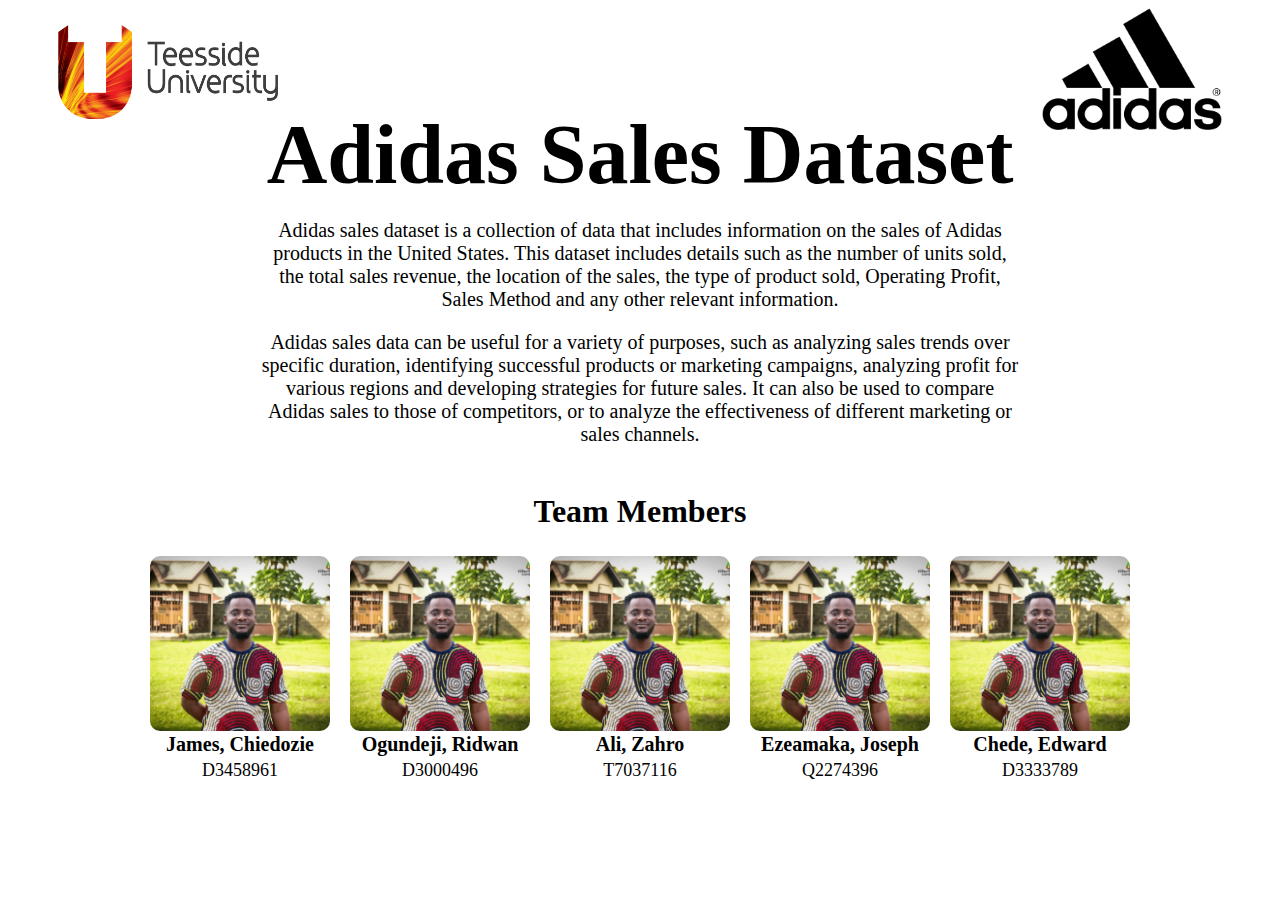
==== index.html @ a668b19e "add charts created" ====
<!DOCTYPE html>
<html>
  <head>
    <meta charset="utf-8" />
    <title>ICA Team X</title>
    <script src="https://d3js.org/d3.v7.min.js" charset="utf-8"></script>
  </head>
  <body>
    <style>
      #school_logo {
        width: 220px;
      }
      #adidas_logo {
        width: 180px;
      }
      #logo {
        display: flex;
        justify-content: space-between;
        padding: 0 50px;
      }
      #description {
        width: 60%;
        margin: 0 auto;
        margin-top: -80px;
      }
      #title {
        font-size: 42px;
        text-align: center;
        margin-bottom: -40px;
      }
      #text {
        text-align: center;
        font-size: 20px;
      }
      #team-members {
        width: 70%;
        margin: 0 auto;
        display: flex;
        flex-direction: column;
        align-items: center;
      }
      #team-members h2 {
        font-size: 32px;
      }
      #members-container {
        display: flex;
        gap: 20px;
      }
      .member-card {
        display: flex;
        flex-direction: column;
        align-items: center;
      }
      .img-container {
        width: 180px;
        height: 180px;
        border-radius: 20px;
      }

      .img-container img {
        max-width: 100%;
        max-height: 100%;
        display: block;
        margin: 0 auto;
        border-radius: 10px; /* Optional: Center the image horizontally */
      }
      .member-info h4 {
        font-size: 20px;
        margin-top: -3px;
      }
      .member-info p {
        font-size: 18px;
        margin-top: -23px;
        display: flex;
        flex-direction: column;
        align-items: center;
      }
      .members-link {
        text-decoration: none;
        color: black;
      }
    </style>

    <section id="logo">
      <img id="school_logo" src="./default-logo.png" alt="school logo" />
      <img id="adidas_logo" src="./adidas_logo.png" alt="adidas logo" />
    </section>
    <!-- <nav>
      <ol>
        <li>
          <a href="student-1"
            >Student 1:- Name: James, Chiedozie James Student ID: d3458961</a
          >
        </li>
        <li>
          <a href="student-2"
            >Student 2:- Name: Ogundeji. Ridwan Student ID: d</a
          >
        </li>
        <li>
          <a href="student-3">Student 3:- Name: Ali, Zahro Student ID: d</a>
        </li>
        <li>
          <a href="student-4">Student 4:- Name: Chede, Edward Student ID: d</a>
        </li>
        <li>
          <a href="student-2"
            >Student 5:- Name: Ezeamaka, Joseph Student ID: d</a
          >
        </li>
      </ol>
    </nav> -->

    <section id="description">
      <div id="title">
        <h1>Adidas Sales Dataset</h1>
      </div>
      <div id="text">
        <p>
          Adidas sales dataset is a collection of data that includes information
          on the sales of Adidas products in the United States. This dataset
          includes details such as the number of units sold, the total sales
          revenue, the location of the sales, the type of product sold,
          Operating Profit, Sales Method and any other relevant information.
        </p>
        <p>
          Adidas sales data can be useful for a variety of purposes, such as
          analyzing sales trends over specific duration, identifying successful
          products or marketing campaigns, analyzing profit for various regions
          and developing strategies for future sales. It can also be used to
          compare Adidas sales to those of competitors, or to analyze the
          effectiveness of different marketing or sales channels.
        </p>
      </div>
    </section>
    <section id="team-members">
      <h2>Team Members</h2>
      <div id="members-container">
        <a href="student-1" class="members-link">
          <div class="member-card">
            <div class="img-container">
              <img src="./my-photo.jpeg" alt="James photo" />
            </div>
            <div class="member-info">
              <h4>James, Chiedozie</h4>
              <p>D3458961</p>
            </div>
          </div>
        </a>
        <a href="student-2" class="members-link">
          <div class="member-card">
            <div class="img-container">
              <img src="./my-photo.jpeg" alt="Ridwan photo" />
            </div>
            <div class="member-info">
              <h4>Ogundeji, Ridwan</h4>
              <p>D3000496</p>
            </div>
          </div>
        </a>
        <a href="student-3" class="members-link">
          <div class="member-card">
            <div class="img-container">
              <img src="./my-photo.jpeg" alt="Joseph photo" />
            </div>
            <div class="member-info">
              <h4>Ali, Zahro</h4>
              <p>T7037116</p>
            </div>
          </div>
        </a>
        <a href="student-4" class="members-link">
          <div class="member-card">
            <div class="img-container">
              <img src="./my-photo.jpeg" alt="Zahro photo" />
            </div>
            <div class="member-info">
              <h4>Ezeamaka, Joseph</h4>
              <p>Q2274396</p>
            </div>
          </div>
        </a>
        <a href="student-5" class="members-link">
          <div class="member-card">
            <div class="img-container">
              <img src="./my-photo.jpeg" alt="Edward photo" />
            </div>
            <div class="member-info">
              <h4>Chede, Edward</h4>
              <p>D3333789</p>
            </div>
          </div>
        </a>
      </div>
    </section>
  </body>
</html>
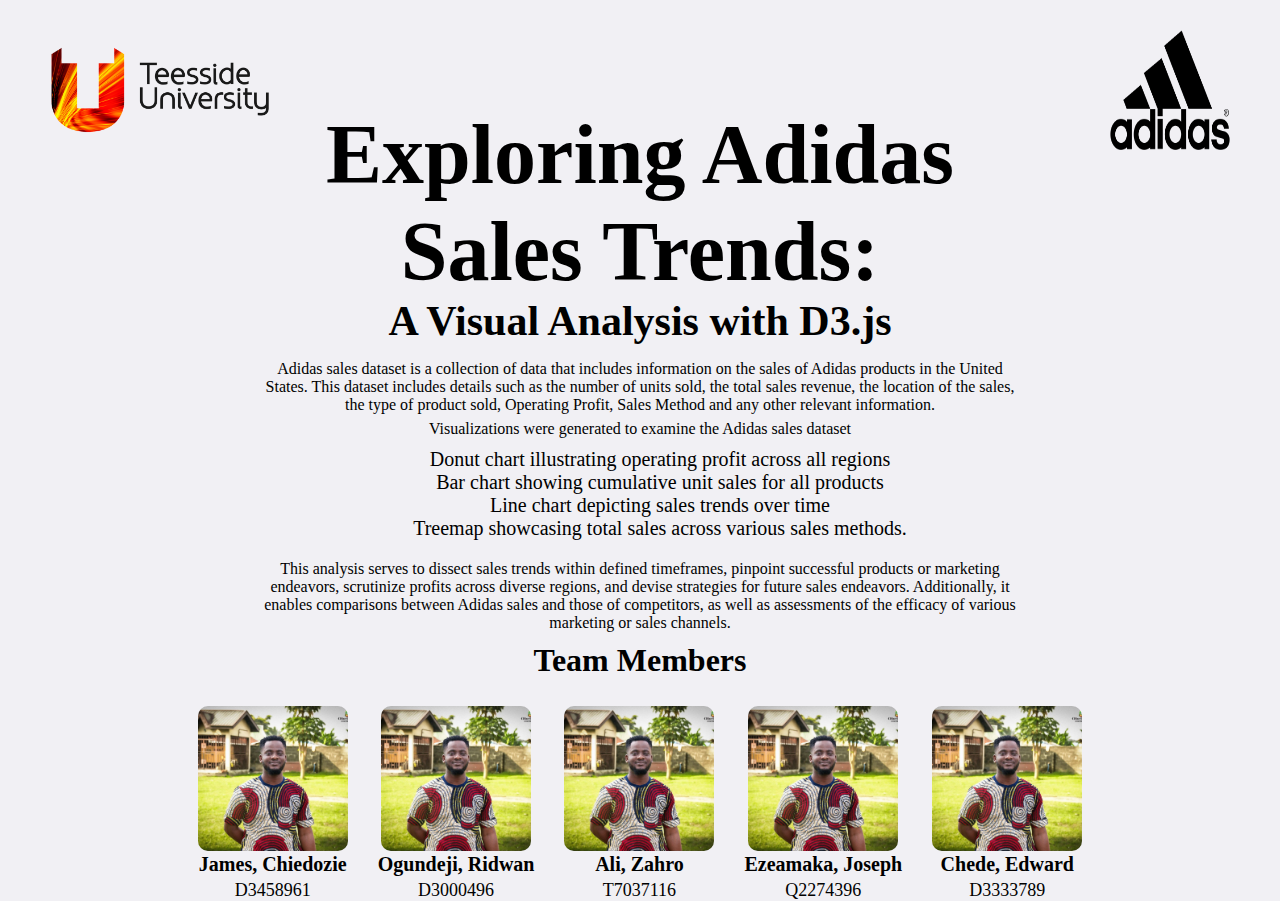
==== commit d8bf0c20: "add photos" ====
--- a/index.html
+++ b/index.html
@@ -2,118 +2,19 @@
 <html>
   <head>
     <meta charset="utf-8" />
-    <title>ICA Team X</title>
+    <title>ICA Team Project</title>
+    <link rel="stylesheet" href="styles.css" />
     <script src="https://d3js.org/d3.v7.min.js" charset="utf-8"></script>
   </head>
   <body>
-    <style>
-      #school_logo {
-        width: 220px;
-      }
-      #adidas_logo {
-        width: 180px;
-      }
-      #logo {
-        display: flex;
-        justify-content: space-between;
-        padding: 0 50px;
-      }
-      #description {
-        width: 60%;
-        margin: 0 auto;
-        margin-top: -80px;
-      }
-      #title {
-        font-size: 42px;
-        text-align: center;
-        margin-bottom: -40px;
-      }
-      #text {
-        text-align: center;
-        font-size: 20px;
-      }
-      #team-members {
-        width: 70%;
-        margin: 0 auto;
-        display: flex;
-        flex-direction: column;
-        align-items: center;
-      }
-      #team-members h2 {
-        font-size: 32px;
-      }
-      #members-container {
-        display: flex;
-        gap: 20px;
-      }
-      .member-card {
-        display: flex;
-        flex-direction: column;
-        align-items: center;
-      }
-      .img-container {
-        width: 180px;
-        height: 180px;
-        border-radius: 20px;
-      }
-
-      .img-container img {
-        max-width: 100%;
-        max-height: 100%;
-        display: block;
-        margin: 0 auto;
-        border-radius: 10px; /* Optional: Center the image horizontally */
-      }
-      .member-info h4 {
-        font-size: 20px;
-        margin-top: -3px;
-      }
-      .member-info p {
-        font-size: 18px;
-        margin-top: -23px;
-        display: flex;
-        flex-direction: column;
-        align-items: center;
-      }
-      .members-link {
-        text-decoration: none;
-        color: black;
-      }
-    </style>
-
     <section id="logo">
-      <img id="school_logo" src="./default-logo.png" alt="school logo" />
-      <img id="adidas_logo" src="./adidas_logo.png" alt="adidas logo" />
+      <img id="school_logo" src="./images/logo.png" alt="school logo" />
+      <img id="adidas_logo" src="./images/adidas_logo.png" alt="adidas logo" />
     </section>
-    <!-- <nav>
-      <ol>
-        <li>
-          <a href="student-1"
-            >Student 1:- Name: James, Chiedozie James Student ID: d3458961</a
-          >
-        </li>
-        <li>
-          <a href="student-2"
-            >Student 2:- Name: Ogundeji. Ridwan Student ID: d</a
-          >
-        </li>
-        <li>
-          <a href="student-3">Student 3:- Name: Ali, Zahro Student ID: d</a>
-        </li>
-        <li>
-          <a href="student-4">Student 4:- Name: Chede, Edward Student ID: d</a>
-        </li>
-        <li>
-          <a href="student-2"
-            >Student 5:- Name: Ezeamaka, Joseph Student ID: d</a
-          >
-        </li>
-      </ol>
-    </nav> -->
-
     <section id="description">
       <div id="title">
-        <h1>Adidas Sales Dataset</h1>
+        <h1>Exploring Adidas Sales Trends:</h1>
+        <h4>A Visual Analysis with D3.js</h4>
       </div>
       <div id="text">
         <p>
@@ -123,13 +24,34 @@
           revenue, the location of the sales, the type of product sold,
           Operating Profit, Sales Method and any other relevant information.
         </p>
+        <p>Visualizations were generated to examine the Adidas sales dataset</p>
+        <ul id="diff-charts">
+          <a href="student-1" class="members-link"
+            ><li>
+              Donut chart illustrating operating profit across all regions
+            </li></a
+          >
+          <a href="student-2" class="members-link"
+            ><li>
+              Bar chart showing cumulative unit sales for all products
+            </li></a
+          >
+          <a href="student-3" class="members-link"
+            ><li>Line chart depicting sales trends over time</li></a
+          >
+          <a href="student-4" class="members-link"
+            ><li>
+              Treemap showcasing total sales across various sales methods.
+            </li></a
+          >
+        </ul>
         <p>
-          Adidas sales data can be useful for a variety of purposes, such as
-          analyzing sales trends over specific duration, identifying successful
-          products or marketing campaigns, analyzing profit for various regions
-          and developing strategies for future sales. It can also be used to
-          compare Adidas sales to those of competitors, or to analyze the
-          effectiveness of different marketing or sales channels.
+          This analysis serves to dissect sales trends within defined
+          timeframes, pinpoint successful products or marketing endeavors,
+          scrutinize profits across diverse regions, and devise strategies for
+          future sales endeavors. Additionally, it enables comparisons between
+          Adidas sales and those of competitors, as well as assessments of the
+          efficacy of various marketing or sales channels.
         </p>
       </div>
     </section>
@@ -139,7 +61,7 @@
         <a href="student-1" class="members-link">
           <div class="member-card">
             <div class="img-container">
-              <img src="./my-photo.jpeg" alt="James photo" />
+              <img src="./images/my-photo.jpeg" alt="James photo" />
             </div>
             <div class="member-info">
               <h4>James, Chiedozie</h4>
@@ -147,6 +69,7 @@
             </div>
           </div>
         </a>
+
         <a href="student-2" class="members-link">
           <div class="member-card">
             <div class="img-container">
--- a/styles.css
+++ b/styles.css
@@ -0,0 +1,98 @@
+html,
+body {
+  margin: 0;
+  padding: 0;
+  background-color: rgb(241, 240, 244);
+}
+
+#school_logo {
+  width: 220px;
+  margin-top: -20px;
+}
+#adidas_logo {
+  width: 120px;
+  height: 120px;
+  margin-top: 30px;
+}
+#logo {
+  display: flex;
+  justify-content: space-between;
+  padding: 0 50px;
+}
+#description {
+  width: 60%;
+  margin: 0 auto;
+  margin-top: -150px;
+}
+#title {
+  font-size: 42px;
+  text-align: center;
+  margin-bottom: -40px;
+}
+#title h4 {
+  margin-top: -60px;
+}
+#text {
+  text-align: center;
+  font-size: 16px;
+}
+p {
+  margin-bottom: -10px;
+}
+ul {
+  list-style-type: none;
+}
+#diff-charts {
+  font-size: 20px;
+}
+#diff-charts li:hover {
+  color: rgb(238, 17, 69);
+}
+#team-members {
+  width: 70%;
+  margin: 0 auto;
+  display: flex;
+  flex-direction: column;
+  align-items: center;
+}
+#team-members h2 {
+  font-size: 32px;
+  margin-top: 20px;
+}
+#members-container {
+  display: flex;
+  gap: 30px;
+}
+.member-card {
+  display: flex;
+  flex-direction: column;
+  align-items: center;
+}
+.img-container {
+  width: 150px;
+  height: 150px;
+  border-radius: 20px;
+}
+
+.img-container img {
+  max-width: 100%;
+  max-height: 100%;
+  display: block;
+  margin: 0 auto;
+  border-radius: 10px; /* Optional: Center the image horizontally */
+}
+.member-info h4 {
+  font-size: 20px;
+  margin-top: -3px;
+}
+.member-info p {
+  font-size: 18px;
+  margin-top: -23px;
+  display: flex;
+  flex-direction: column;
+  align-items: center;
+}
+.members-link {
+  text-decoration: none;
+  color: black;
+}
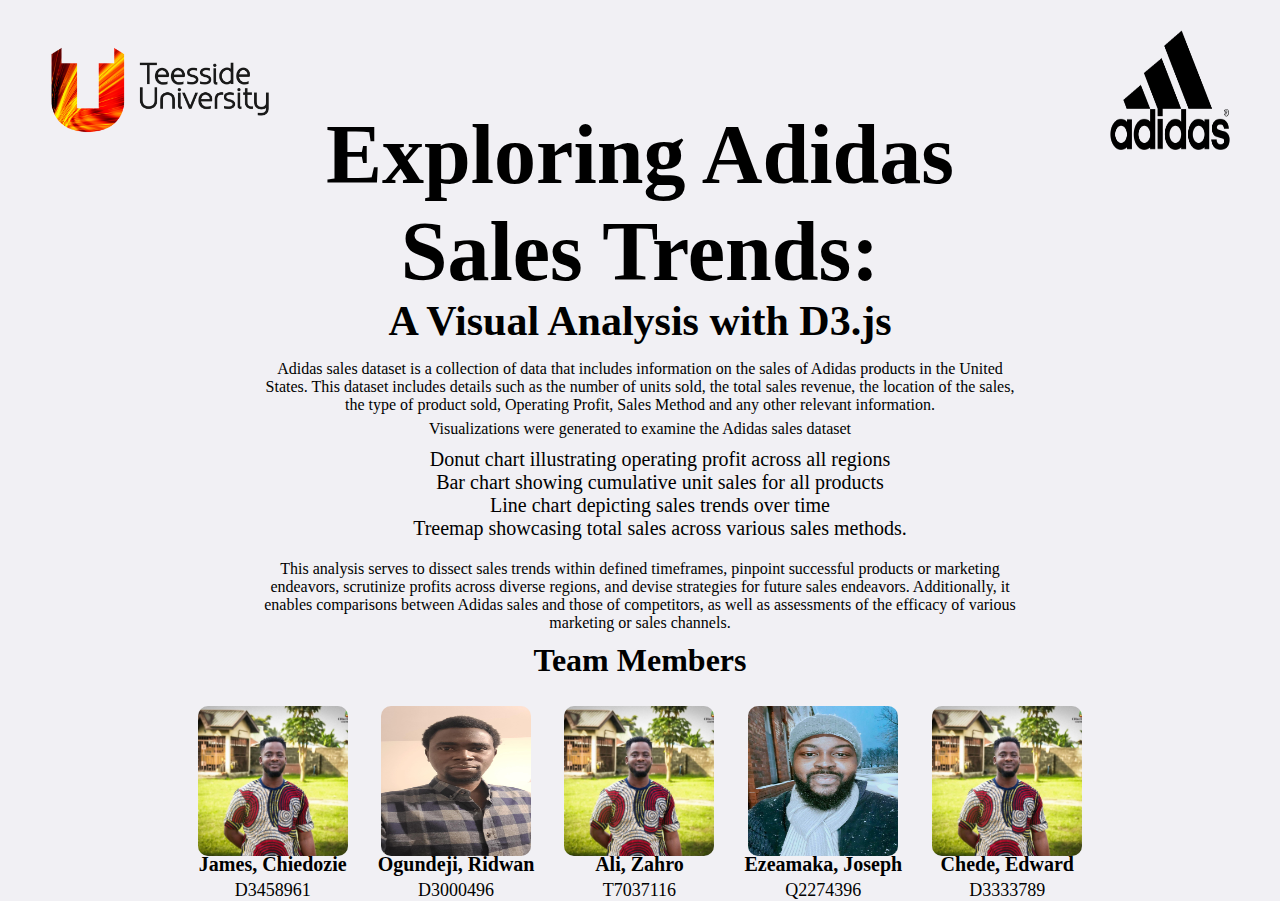
==== commit 4b59b907: "update on images on team members" ====
--- a/index.html
+++ b/index.html
@@ -73,7 +73,7 @@
         <a href="student-2" class="members-link">
           <div class="member-card">
             <div class="img-container">
-              <img src="./my-photo.jpeg" alt="Ridwan photo" />
+              <img src="./images/ridwan.jpeg" alt="Ridwan photo" />
             </div>
             <div class="member-info">
               <h4>Ogundeji, Ridwan</h4>
@@ -84,7 +84,7 @@
         <a href="student-3" class="members-link">
           <div class="member-card">
             <div class="img-container">
-              <img src="./my-photo.jpeg" alt="Joseph photo" />
+              <img src="./my-photo.jpeg" alt="Zahro photo" />
             </div>
             <div class="member-info">
               <h4>Ali, Zahro</h4>
@@ -95,7 +95,7 @@
         <a href="student-4" class="members-link">
           <div class="member-card">
             <div class="img-container">
-              <img src="./my-photo.jpeg" alt="Zahro photo" />
+              <img src="./images/JAE.jpeg" alt="Joseph photo" />
             </div>
             <div class="member-info">
               <h4>Ezeamaka, Joseph</h4>
--- a/styles.css
+++ b/styles.css
@@ -72,11 +72,12 @@
   width: 150px;
   height: 150px;
   border-radius: 20px;
+  background-color: black;
 }
 
 .img-container img {
-  max-width: 100%;
-  max-height: 100%;
+  width: 100%;
+  height: 100%;
   display: block;
   margin: 0 auto;
   border-radius: 10px; /* Optional: Center the image horizontally */
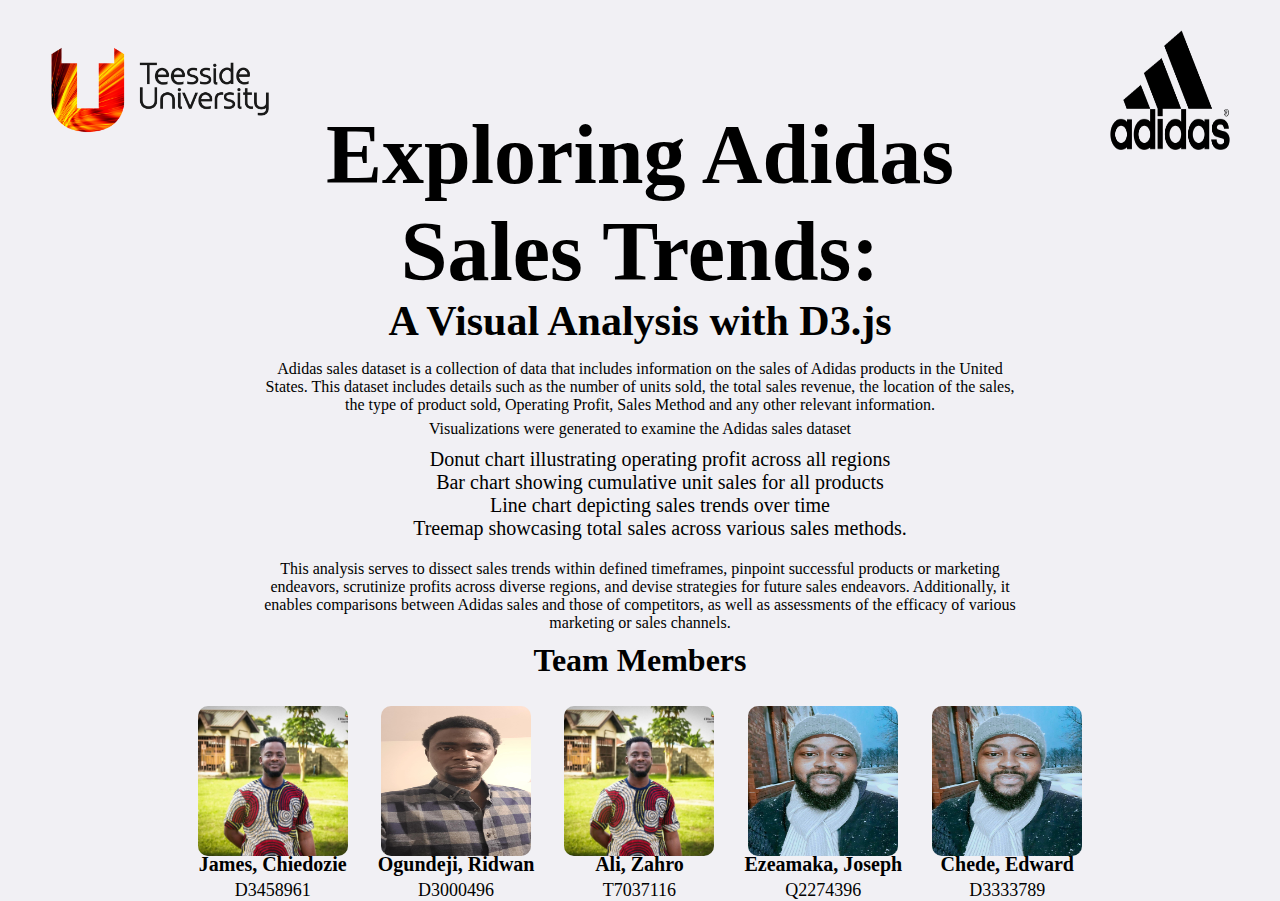
==== commit 42de86df: "update" ====
--- a/index.html
+++ b/index.html
@@ -106,7 +106,7 @@
         <a href="student-5" class="members-link">
           <div class="member-card">
             <div class="img-container">
-              <img src="./my-photo.jpeg" alt="Edward photo" />
+              <img src="./images/JAE.jpeg" alt="Edward photo" />
             </div>
             <div class="member-info">
               <h4>Chede, Edward</h4>
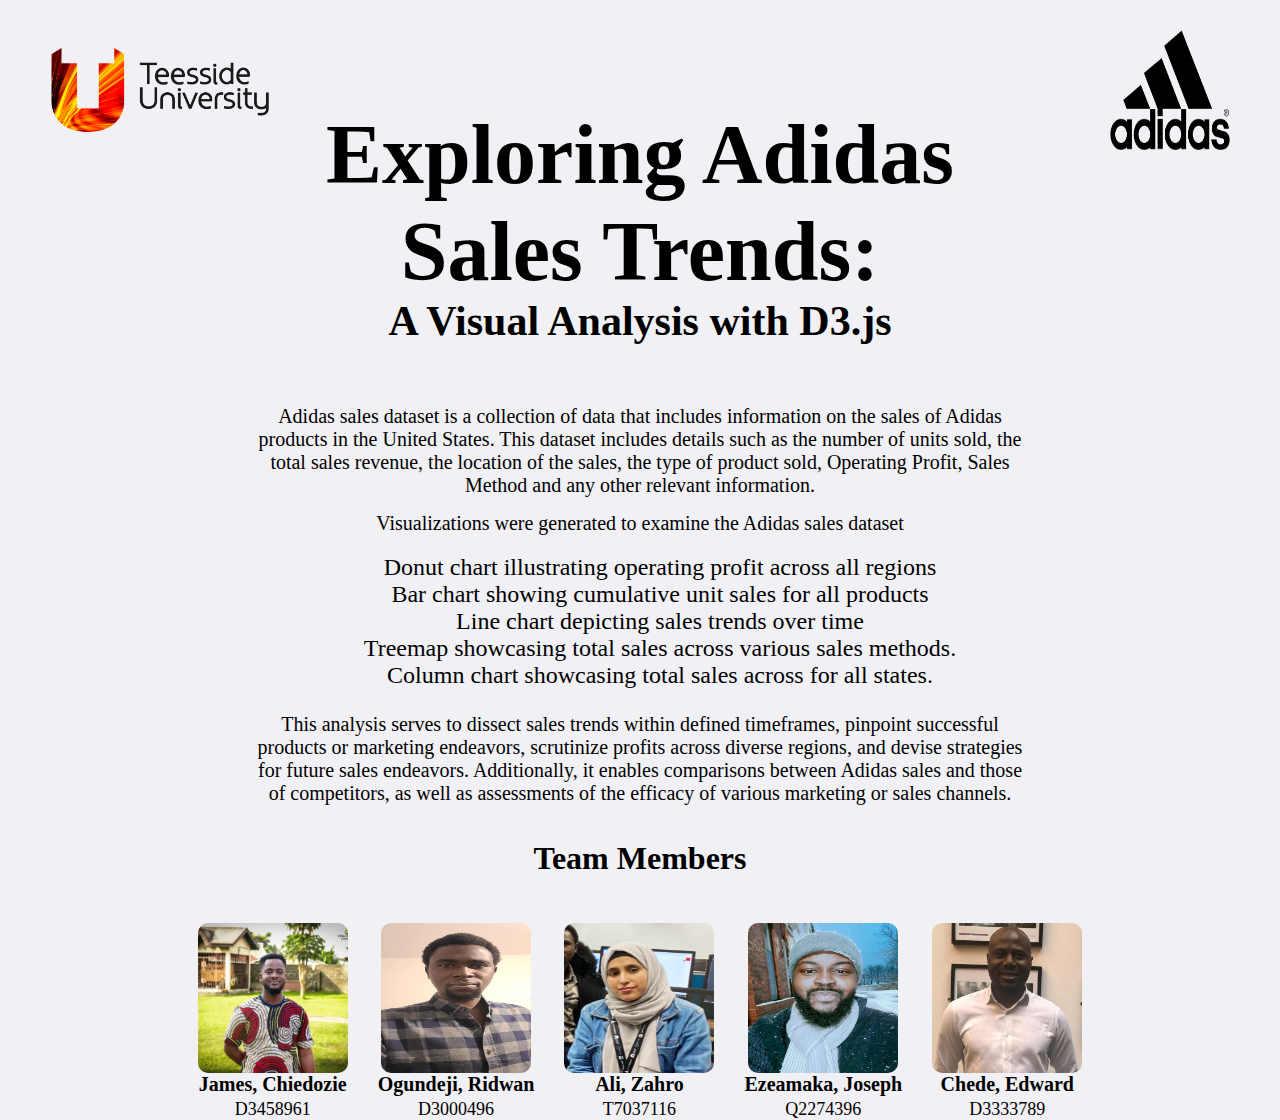
==== commit edd6c4d3: "update on vwork flow" ====
--- a/index.html
+++ b/index.html
@@ -26,22 +26,27 @@
         </p>
         <p>Visualizations were generated to examine the Adidas sales dataset</p>
         <ul id="diff-charts">
-          <a href="student-1" class="members-link"
+          <a href="james" class="members-link"
             ><li>
               Donut chart illustrating operating profit across all regions
             </li></a
           >
-          <a href="student-2" class="members-link"
+          <a href="ogundeji" class="members-link"
             ><li>
               Bar chart showing cumulative unit sales for all products
             </li></a
           >
-          <a href="student-3" class="members-link"
+          <a href="ali" class="members-link"
             ><li>Line chart depicting sales trends over time</li></a
           >
-          <a href="student-4" class="members-link"
+          <a href="ezeamaka" class="members-link"
             ><li>
               Treemap showcasing total sales across various sales methods.
+            </li></a
+          >
+          <a href="chede" class="members-link"
+            ><li>
+              Column chart showcasing total sales across for all states.
             </li></a
           >
         </ul>
@@ -58,7 +63,7 @@
     <section id="team-members">
       <h2>Team Members</h2>
       <div id="members-container">
-        <a href="student-1" class="members-link">
+        <a href="james" class="members-link">
           <div class="member-card">
             <div class="img-container">
               <img src="./images/my-photo.jpeg" alt="James photo" />
@@ -70,7 +75,7 @@
           </div>
         </a>
 
-        <a href="student-2" class="members-link">
+        <a href="ogundeji" class="members-link">
           <div class="member-card">
             <div class="img-container">
               <img src="./images/ridwan.jpeg" alt="Ridwan photo" />
@@ -81,10 +86,10 @@
             </div>
           </div>
         </a>
-        <a href="student-3" class="members-link">
+        <a href="ali" class="members-link">
           <div class="member-card">
             <div class="img-container">
-              <img src="./my-photo.jpeg" alt="Zahro photo" />
+              <img src="./images/zahro.jpeg" alt="Zahro photo" />
             </div>
             <div class="member-info">
               <h4>Ali, Zahro</h4>
@@ -92,7 +97,7 @@
             </div>
           </div>
         </a>
-        <a href="student-4" class="members-link">
+        <a href="ezeamaka" class="members-link">
           <div class="member-card">
             <div class="img-container">
               <img src="./images/JAE.jpeg" alt="Joseph photo" />
@@ -103,10 +108,10 @@
             </div>
           </div>
         </a>
-        <a href="student-5" class="members-link">
+        <a href="chede" class="members-link">
           <div class="member-card">
             <div class="img-container">
-              <img src="./images/JAE.jpeg" alt="Edward photo" />
+              <img src="./images/Edward.jpg" alt="Edward photo" />
             </div>
             <div class="member-info">
               <h4>Chede, Edward</h4>
--- a/styles.css
+++ b/styles.css
@@ -31,19 +31,20 @@
 }
 #title h4 {
   margin-top: -60px;
+  margin-bottom: 100px;
 }
 #text {
   text-align: center;
-  font-size: 16px;
+  font-size: 20px;
 }
 p {
-  margin-bottom: -10px;
+  margin-bottom: -5px;
 }
 ul {
   list-style-type: none;
 }
 #diff-charts {
-  font-size: 20px;
+  font-size: 24px;
 }
 #diff-charts li:hover {
   color: rgb(238, 17, 69);
@@ -57,11 +58,12 @@
 }
 #team-members h2 {
   font-size: 32px;
-  margin-top: 20px;
+  margin-top: 40px;
 }
 #members-container {
   display: flex;
   gap: 30px;
+  margin-top: 20px;
 }
 .member-card {
   display: flex;
@@ -84,7 +86,7 @@
 }
 .member-info h4 {
   font-size: 20px;
-  margin-top: -3px;
+  margin-top: -0.2px;
 }
 .member-info p {
   font-size: 18px;
